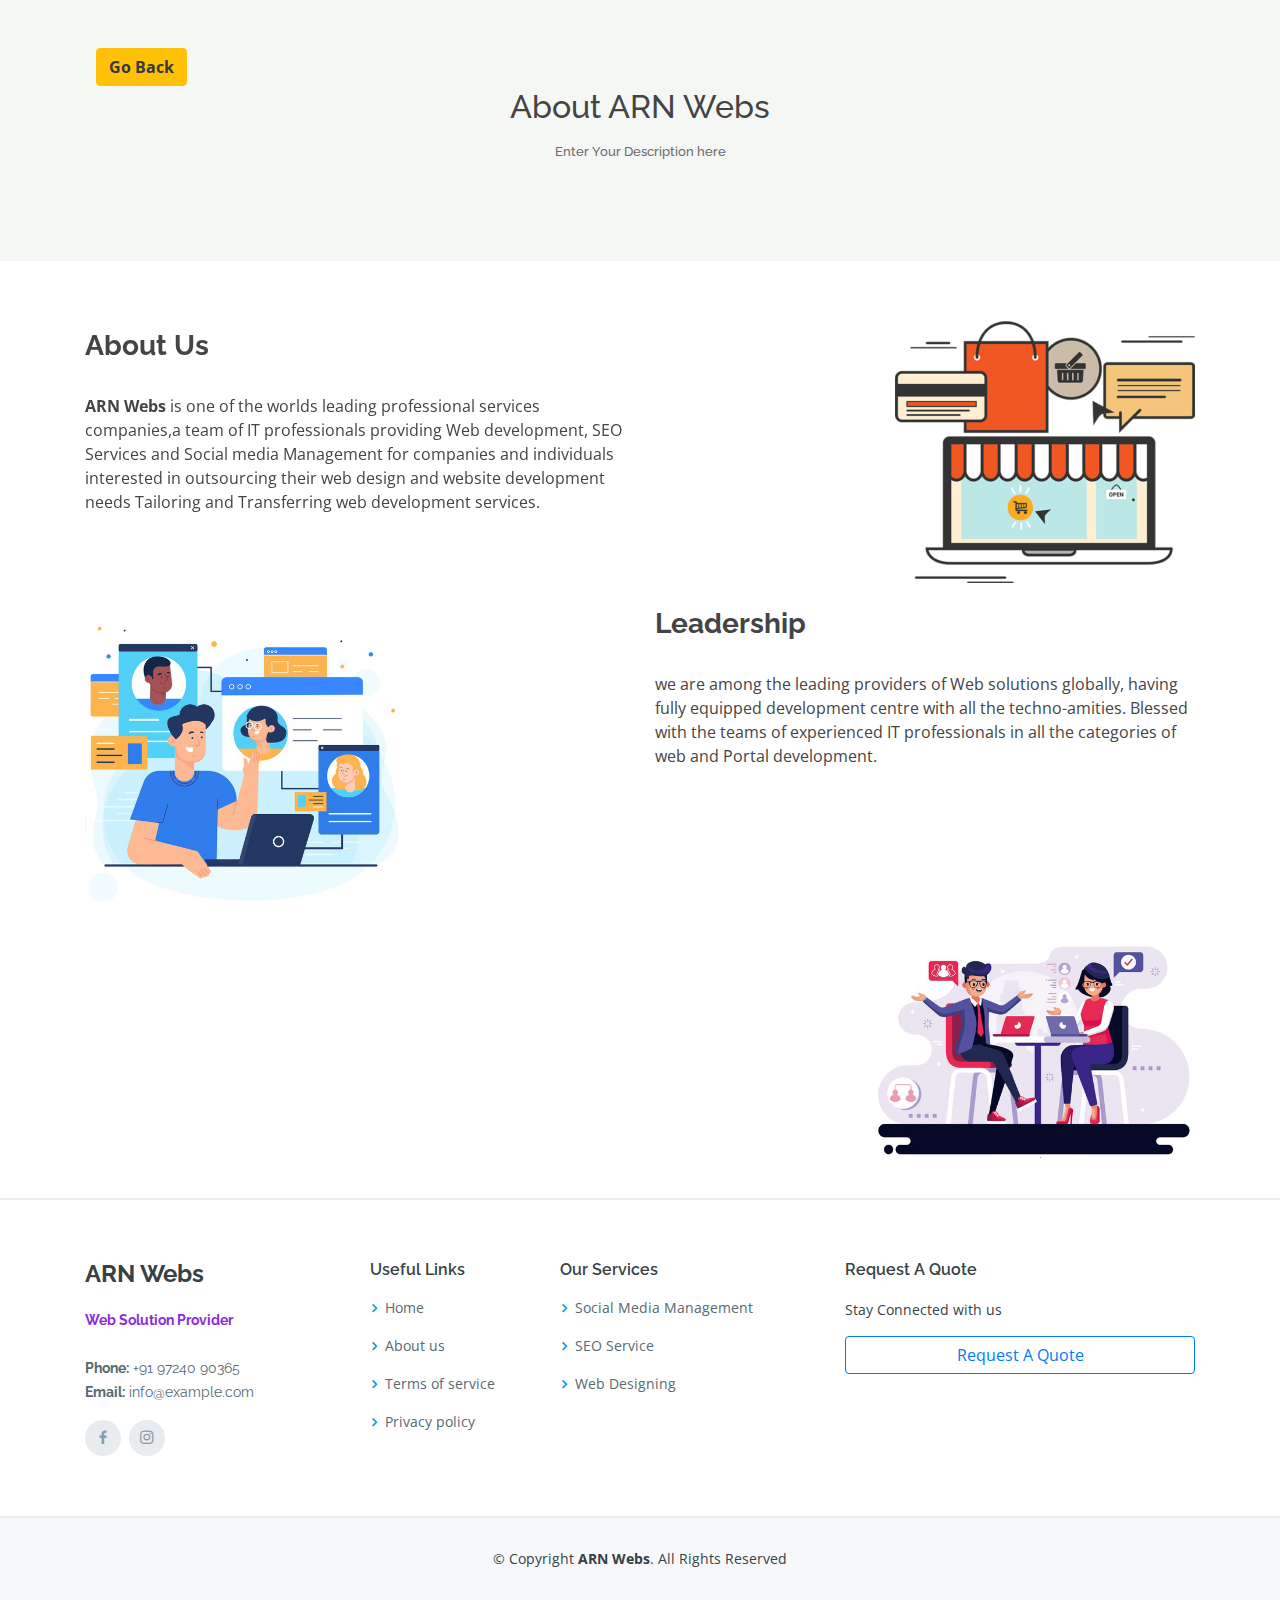
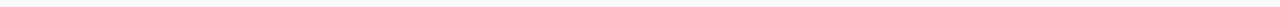
==== AboutUs.html @ 6a2ac70f "Added About Us Form & Social Media Linking" ====
<!DOCTYPE html>
<html lang="en">

<head>
  <meta charset="utf-8">
  <meta content="width=device-width, initial-scale=1.0" name="viewport">

  <title>About Us</title>
  <meta content="" name="descriptison">
  <meta content="" name="keywords">

  
<!-- Start of Async Callbell Code -->
<script>
  window.callbellSettings = {
    token: "RC42w42hBi7kh78WtLpcbKuv"
  };
</script>
<script>
  (function(){var w=window;var ic=w.callbell;if(typeof ic==="function"){ic('reattach_activator');ic('update',callbellSettings);}else{var d=document;var i=function(){i.c(arguments)};i.q=[];i.c=function(args){i.q.push(args)};w.Callbell=i;var l=function(){var s=d.createElement('script');s.type='text/javascript';s.async=true;s.src='https://dash.callbell.eu/include/'+window.callbellSettings.token+'.js';var x=d.getElementsByTagName('script')[0];x.parentNode.insertBefore(s,x);};if(w.attachEvent){w.attachEvent('onload',l);}else{w.addEventListener('load',l,false);}}})()
</script>
<!-- End of Async Callbell Code -->

  <!-- Favicons -->
  <link href="assets/img/favicon.png" rel="icon">
  <link href="assets/img/apple-touch-icon.png" rel="apple-touch-icon">

  <!-- Google Fonts -->
  <link href="https://fonts.googleapis.com/css?family=Open+Sans:300,300i,400,400i,600,600i,700,700i|Raleway:300,300i,400,400i,500,500i,600,600i,700,700i|Poppins:300,300i,400,400i,500,500i,600,600i,700,700i" rel="stylesheet">

  <!-- Vendor CSS Files -->
  <link href="assets/vendor/bootstrap/css/bootstrap.min.css" rel="stylesheet">
  <link href="assets/vendor/icofont/icofont.min.css" rel="stylesheet">
  <link href="assets/vendor/boxicons/css/boxicons.min.css" rel="stylesheet">
  <link href="assets/vendor/venobox/venobox.css" rel="stylesheet">
  <link href="assets/vendor/owl.carousel/assets/owl.carousel.min.css" rel="stylesheet">
  <link href="assets/vendor/aos/aos.css" rel="stylesheet">

  <!-- Template Main CSS File -->
  <link href="assets/css/style.css" rel="stylesheet">

  <!-- =======================================================
  * Template Name: Scaffold - v2.0.0
  * Template URL: https://bootstrapmade.com/scaffold-bootstrap-metro-style-template/
  * Author: BootstrapMade.com
  * License: https://bootstrapmade.com/license/
  ======================================================== -->
</head>

<body>

<div class=".container-fluid p-lg-5" style="background-color:#f5f7f5;">

  <div>
    <a href="index.html" class="btn btn-warning ml-lg-5 text-dark" style="float:left; font-weight:bolder;">
      Go Back
    </a>
  </div>
  <br />

  <div class=".container p-3 text-center">
    <h2>About ARN Webs<br /> <span style="font-size:small; color:dimgray;">Enter Your Description here</span></h2><br />
  </div>
</div>
  <!-- ======= Features Section ======= -->
    <section id="features" class="features">
      <div class="container">
        <div class="row">
          <div class="col-lg-6 mt-2 mb-tg-0 order-2 order-lg-1" data-aos="zoom-in">
            <h3><b>About Us</b></h3><br>
            <p>
              <strong>ARN Webs</strong> is one of the worlds leading professional services companies,a team of IT 
              professionals providing  Web development, SEO Services  and 
              Social media Management for companies and individuals interested in outsourcing their 
              web design and website development needs Tailoring and Transferring web 
              development services.
            </p>
          </div>
          <div class="col-lg-6 order-1 order-lg-2">
              <img src="assets/img/aboutus/about 1.png" alt="" style="float: right;" class="img-fluid">               
         </div>
        </div>
        <br>
        <div class="row">
          <div class="col-lg-6 order-1 order-lg-2">
            <h3><b>Leadership</b></h3><br>
            <p>
              we are among the leading providers of Web solutions globally, 
              having fully equipped development centre with all the techno-amities.
               Blessed with the teams of experienced IT professionals in all the categories 
               of web and Portal development.
            </p>
           </div>
          <div class="col-lg-6 mt-2 mb-tg-0 order-2 order-lg-1">
             <img src="assets/img/aboutus/about 2.jpg" alt="" width="320px" style="float: left;" class="img-fluid">               
          </div>
      </div>
      <br>
      <div class="row">
        <div class="col-lg-6 mt-2 mb-tg-0 order-2 order-lg-1" data-aos="zoom-in">
          <h3><b>High Performance Delivered</b></h3><br>
          <p>
            ARN Webs is a great success story by any measure.
            The company’s history has been more than 7 years in the making today
            as more than 40 industry leader.
          </p>
        </div>
        <div class="col-lg-6 order-1 order-lg-2">
            <img src="assets/img/aboutus/about 3.jpg" width="320px" alt="" style="float: right;" class="img-fluid">               
       </div>
      </div>
    </section><!-- End Features Section -->
<!-- ======= Footer ======= -->
<footer id="footer">
  <div class="footer-top">
    <div class="container">
      <div class="row">

        <div class="col-lg-3 col-md-6">
          <div class="footer-info">
            <h3>ARN Webs</h3>
            <p>
              <strong style="color: blueviolet;">Web Solution Provider</strong><br><br>
              <strong>Phone:</strong> +91 97240 90365<br>
              <strong>Email:</strong> info@example.com<br>
            </p>
            <div class="social-links mt-3">
              <a href="https://www.facebook.com/arn.webs/" target="_blank" class="facebook"><i class="bx bxl-facebook"></i></a>
              <a href="https://www.instagram.com/arn.webs/" target="_blank" class="instagram"><i class="bx bxl-instagram"></i></a>
            </div>
          </div>
        </div>

        <div class="col-lg-2 col-md-6 footer-links">
          <h4>Useful Links</h4>
          <ul>
            <li><i class="bx bx-chevron-right"></i> <a href="index.html" target="_blank">Home</a></li>
            <li><i class="bx bx-chevron-right"></i> <a href="AboutUs.html" target="_blank">About us</a></li>
            <li><i class="bx bx-chevron-right"></i> <a href="#" target="_blank">Terms of service</a></li>
            <li><i class="bx bx-chevron-right"></i> <a href="#"target="_blank">Privacy policy</a></li>
          </ul>
        </div>

        <div class="col-lg-3 col-md-6 footer-links">
          <h4>Our Services</h4>
          <ul>
            <li><i class="bx bx-chevron-right"></i> <a href="SocialMediaManagement.html" target="_blank">Social Media Management</a></li>
            <li><i class="bx bx-chevron-right"></i> <a href="SEOService.html" target="_blank">SEO Service</a></li>
            <li><i class="bx bx-chevron-right"></i> <a href="WebDesigning.html" target="_blank">Web Designing</a></li>
          </ul>
        </div>

        <div class="col-lg-4 col-md-6 footer-newsletter">
          <h4>Request A Quote</h4>
          <p>Stay Connected with us</p>
          <a href="https://docs.google.com/forms/d/e/1FAIpQLSeo9iHPCfwFI-M9vsv4-YFMOiDpgf1PbGqBrL_XYl3_Sh-Wdg/viewform" target="_blank" class="btn btn-outline-primary btn-block">Request A Quote</a>
         </div>

      </div>
    </div>
  </div>

  <div class="container">
    <div class="copyright">
      &copy; Copyright <strong><span>ARN Webs</span></strong>. All Rights Reserved
    </div>
    <div class="credits">
      <!-- All the links in the footer should remain intact. -->
      <!-- You can delete the links only if you purchased the pro version. -->
      <!-- Licensing information: https://bootstrapmade.com/license/ -->
      <!-- Purchase the pro version with working PHP/AJAX contact form: https://bootstrapmade.com/scaffold-bootstrap-metro-style-template/ -->
      <!-- Designed by <a href="https://bootstrapmade.com/">BootstrapMade</a> -->
    </div>
  </div>
</footer><!-- End Footer -->

  <a href="#" class="back-to-top"><i class="bx bxs-up-arrow-alt"></i></a>

  <!-- Vendor JS Files -->
  <script src="assets/vendor/jquery/jquery.min.js"></script>
  <script src="assets/vendor/bootstrap/js/bootstrap.bundle.min.js"></script>
  <script src="assets/vendor/jquery.easing/jquery.easing.min.js"></script>
  <script src="assets/vendor/php-email-form/validate.js"></script>
  <script src="assets/vendor/isotope-layout/isotope.pkgd.min.js"></script>
  <script src="assets/vendor/venobox/venobox.min.js"></script>
  <script src="assets/vendor/owl.carousel/owl.carousel.min.js"></script>
  <script src="assets/vendor/aos/aos.js"></script>

  <!-- Template Main JS File -->
  <script src="assets/js/main.js"></script>

</body>

</html>
---- assets/vendor/venobox/venobox.css ----
/* ------ venobox.css --------*/
.vbox-overlay *, .vbox-overlay *:before, .vbox-overlay *:after{
    -webkit-backface-visibility: hidden;
    -webkit-box-sizing:border-box;
    -moz-box-sizing:border-box;
    box-sizing:border-box;
}
.vbox-overlay * { 
    -webkit-backface-visibility: visible;
    backface-visibility: visible;
}
.vbox-overlay{
    display: -webkit-flex;
    display: flex;
    -webkit-flex-direction: column;
    flex-direction: column;
    -webkit-justify-content: center;
    justify-content: center;
    -webkit-align-items: center;
    align-items: center;
    position: fixed;
    left: 0;
    top: 0;
    bottom: 0;
    right: 0;
    z-index: 999999;
}

/* ----- navigation ----- */
.vbox-title{
    width: 100%;
    height: 40px;
    float: left;
    text-align: center;
    line-height: 28px;
    font-size: 12px;
    padding: 6px 50px;
    overflow: hidden;
    position: fixed;
    display: none;
    left: 0;
    z-index: 89;
}
.vbox-close{
    cursor: pointer;
    position: fixed;
    top: -1px;
    right: 0;
    width: 50px;
    height: 40px;
    padding: 6px;
    display: block;
    background-position:10px center;
    overflow: hidden;
    font-size: 24px;
    line-height: 1;
    text-align: center;
    z-index: 99;
}
.vbox-left{
    cursor: pointer;
    position: fixed;
    left: 0;
    height: 40px;
    overflow: hidden;
    line-height: 28px;
    font-size: 12px;
    z-index: 99;
    display: flex;
    align-items:center;
}
.vbox-num{
    display: inline-block;
    margin: 6px 0 6px 15px;
}
/* ----- Social share ----- */
.vbox-share{
    line-height: 28px;
    font-size: 12px;
    overflow: hidden;
    position: fixed;
    left: 0;
    z-index: 98;
    display: flex;
    align-items:center;
    justify-content: center;
    width: 100%;
    text-align: center;
}
.vbox-share svg{
    max-height: 28px;
    width: 28px;
    z-index: 10;
    margin-left: 12px;
    margin-top: 6px;
    margin-bottom: 6px;
    vertical-align: middle;
}


/* ----- navigation ARROWS ----- */
.vbox-next, .vbox-prev{
    position: fixed;
    top: 50%;
    margin-top: -15px;
    overflow: hidden;
    cursor: pointer;
    display: block;
    width: 45px;
    height: 45px;
    z-index: 99;
}
.vbox-next span, .vbox-prev span{
    position: relative;
    width: 20px;
    height: 20px;
    border: 2px solid transparent;
    border-top-color: #B6B6B6;
    border-right-color: #B6B6B6;
    text-indent: -100px;
    position: absolute;
    top: 8px;
    display: block;
}
.vbox-prev{
    left: 15px;
}
.vbox-next{
    right: 15px;
}
.vbox-prev span{
    left: 10px;
    -ms-transform: rotate(-135deg);
    -webkit-transform: rotate(-135deg);
    transform: rotate(-135deg);
}
.vbox-next span{
    -ms-transform: rotate(45deg);
    -webkit-transform: rotate(45deg);
    transform: rotate(45deg);
    right: 10px;
}
/* ------- inline window ------ */
.vbox-inline{
    width: 420px;
    height: 315px;
    height: 70vh;
    padding: 10px;
    background: #fff;
    margin: 0 auto;
    overflow: auto;
    text-align: left;
}
/* ------- Video & iFrames window ------ */
.venoframe{
    max-width: 100%;
    width: 100%;
    border: none;
    width: 100%;
    height: 260px;
    height: 70vh;
}
.venoframe.vbvid{
    height: 260px;
}
@media (min-width: 768px) {
    .venoframe, .vbox-inline{
        width: 90%;
        height: 360px;
        height: 70vh;
    }
    .venoframe.vbvid{
        width: 640px;
        height: 360px;
    }
}
@media (min-width: 992px) {
    .venoframe, .vbox-inline{
        max-width: 1200px;
        width: 80%;
        height: 540px;
        height: 70vh;
    }
    .venoframe.vbvid{
        width: 960px;
        height: 540px;
    }
}
/* 
Please do NOT edit this part! 
or at least read this note: http://i.imgur.com/7C0ws9e.gif
*/
.vbox-open{
    overflow: hidden;
}
.vbox-container{
    position: absolute;
    left: 0;
    right: 0;
    top: 0;
    bottom: 0;
    overflow-x: hidden;
    overflow-y: scroll;
    overflow-scrolling: touch;
    -webkit-overflow-scrolling: touch;
    z-index: 20;
    max-height: 100%;

}

.vbox-content{
    text-align: center;
    float: left;
    width: 100%;
    position: relative;
    overflow: hidden;
    padding: 20px 4%;
}
.vbox-container img{
    max-width: 100%;
    height: auto;
}
.vbox-figlio{
    box-shadow: 0 0 12px rgba(0,0,0,0.19), 0 6px 6px rgba(0,0,0,0.23);
    max-width: 100%;
    text-align: initial;
}
img.vbox-figlio{
    -webkit-user-select: none;
-khtml-user-select: none;
-moz-user-select: none;
-o-user-select: none;
user-select: none;
}
.vbox-content.swipe-left{
    margin-left: -200px !important;
}
.vbox-content.swipe-right{
    margin-left: 200px !important;
}
.vbox-animated{
    webkit-transition: margin 300ms ease-out;
    transition: margin 300ms ease-out;
}

/* ---------- preloader ----------
 * SPINKIT 
 * http://tobiasahlin.com/spinkit/
-------------------------------- */
.sk-double-bounce,.sk-rotating-plane{width:40px;height:40px;margin:40px auto}.sk-rotating-plane{background-color:#333;-webkit-animation:sk-rotatePlane 1.2s infinite ease-in-out;animation:sk-rotatePlane 1.2s infinite ease-in-out}@-webkit-keyframes sk-rotatePlane{0%{-webkit-transform:perspective(120px) rotateX(0) rotateY(0);transform:perspective(120px) rotateX(0) rotateY(0)}50%{-webkit-transform:perspective(120px) rotateX(-180.1deg) rotateY(0);transform:perspective(120px) rotateX(-180.1deg) rotateY(0)}100%{-webkit-transform:perspective(120px) rotateX(-180deg) rotateY(-179.9deg);transform:perspective(120px) rotateX(-180deg) rotateY(-179.9deg)}}@keyframes sk-rotatePlane{0%{-webkit-transform:perspective(120px) rotateX(0) rotateY(0);transform:perspective(120px) rotateX(0) rotateY(0)}50%{-webkit-transform:perspective(120px) rotateX(-180.1deg) rotateY(0);transform:perspective(120px) rotateX(-180.1deg) rotateY(0)}100%{-webkit-transform:perspective(120px) rotateX(-180deg) rotateY(-179.9deg);transform:perspective(120px) rotateX(-180deg) rotateY(-179.9deg)}}.sk-double-bounce{position:relative}.sk-double-bounce .sk-child{width:100%;height:100%;border-radius:50%;background-color:#333;opacity:.6;position:absolute;top:0;left:0;-webkit-animation:sk-doubleBounce 2s infinite ease-in-out;animation:sk-doubleBounce 2s infinite ease-in-out}.sk-chasing-dots .sk-child,.sk-spinner-pulse,.sk-three-bounce .sk-child{background-color:#333;border-radius:100%}.sk-double-bounce .sk-double-bounce2{-webkit-animation-delay:-1s;animation-delay:-1s}@-webkit-keyframes sk-doubleBounce{0%,100%{-webkit-transform:scale(0);transform:scale(0)}50%{-webkit-transform:scale(1);transform:scale(1)}}@keyframes sk-doubleBounce{0%,100%{-webkit-transform:scale(0);transform:scale(0)}50%{-webkit-transform:scale(1);transform:scale(1)}}.sk-wave{margin:40px auto;width:50px;height:40px;text-align:center;font-size:10px}.sk-wave .sk-rect{background-color:#333;height:100%;width:6px;display:inline-block;-webkit-animation:sk-waveStretchDelay 1.2s infinite ease-in-out;animation:sk-waveStretchDelay 1.2s infinite ease-in-out}.sk-wave .sk-rect1{-webkit-animation-delay:-1.2s;animation-delay:-1.2s}.sk-wave .sk-rect2{-webkit-animation-delay:-1.1s;animation-delay:-1.1s}.sk-wave .sk-rect3{-webkit-animation-delay:-1s;animation-delay:-1s}.sk-wave .sk-rect4{-webkit-animation-delay:-.9s;animation-delay:-.9s}.sk-wave .sk-rect5{-webkit-animation-delay:-.8s;animation-delay:-.8s}@-webkit-keyframes sk-waveStretchDelay{0%,100%,40%{-webkit-transform:scaleY(.4);transform:scaleY(.4)}20%{-webkit-transform:scaleY(1);transform:scaleY(1)}}@keyframes sk-waveStretchDelay{0%,100%,40%{-webkit-transform:scaleY(.4);transform:scaleY(.4)}20%{-webkit-transform:scaleY(1);transform:scaleY(1)}}.sk-wandering-cubes{margin:40px auto;width:40px;height:40px;position:relative}.sk-wandering-cubes .sk-cube{background-color:#333;width:10px;height:10px;position:absolute;top:0;left:0;-webkit-animation:sk-wanderingCube 1.8s ease-in-out -1.8s infinite both;animation:sk-wanderingCube 1.8s ease-in-out -1.8s infinite both}.sk-chasing-dots,.sk-spinner-pulse{width:40px;height:40px;margin:40px auto}.sk-wandering-cubes .sk-cube2{-webkit-animation-delay:-.9s;animation-delay:-.9s}@-webkit-keyframes sk-wanderingCube{0%{-webkit-transform:rotate(0);transform:rotate(0)}25%{-webkit-transform:translateX(30px) rotate(-90deg) scale(.5);transform:translateX(30px) rotate(-90deg) scale(.5)}50%{-webkit-transform:translateX(30px) translateY(30px) rotate(-179deg);transform:translateX(30px) translateY(30px) rotate(-179deg)}50.1%{-webkit-transform:translateX(30px) translateY(30px) rotate(-180deg);transform:translateX(30px) translateY(30px) rotate(-180deg)}75%{-webkit-transform:translateX(0) translateY(30px) rotate(-270deg) scale(.5);transform:translateX(0) translateY(30px) rotate(-270deg) scale(.5)}100%{-webkit-transform:rotate(-360deg);transform:rotate(-360deg)}}@keyframes sk-wanderingCube{0%{-webkit-transform:rotate(0);transform:rotate(0)}25%{-webkit-transform:translateX(30px) rotate(-90deg) scale(.5);transform:translateX(30px) rotate(-90deg) scale(.5)}50%{-webkit-transform:translateX(30px) translateY(30px) rotate(-179deg);transform:translateX(30px) translateY(30px) rotate(-179deg)}50.1%{-webkit-transform:translateX(30px) translateY(30px) rotate(-180deg);transform:translateX(30px) translateY(30px) rotate(-180deg)}75%{-webkit-transform:translateX(0) translateY(30px) rotate(-270deg) scale(.5);transform:translateX(0) translateY(30px) rotate(-270deg) scale(.5)}100%{-webkit-transform:rotate(-360deg);transform:rotate(-360deg)}}.sk-spinner-pulse{-webkit-animation:sk-pulseScaleOut 1s infinite ease-in-out;animation:sk-pulseScaleOut 1s infinite ease-in-out}@-webkit-keyframes sk-pulseScaleOut{0%{-webkit-transform:scale(0);transform:scale(0)}100%{-webkit-transform:scale(1);transform:scale(1);opacity:0}}@keyframes sk-pulseScaleOut{0%{-webkit-transform:scale(0);transform:scale(0)}100%{-webkit-transform:scale(1);transform:scale(1);opacity:0}}.sk-chasing-dots{position:relative;text-align:center;-webkit-animation:sk-chasingDotsRotate 2s infinite linear;animation:sk-chasingDotsRotate 2s infinite linear}.sk-chasing-dots .sk-child{width:60%;height:60%;display:inline-block;position:absolute;top:0;-webkit-animation:sk-chasingDotsBounce 2s infinite ease-in-out;animation:sk-chasingDotsBounce 2s infinite ease-in-out}.sk-chasing-dots .sk-dot2{top:auto;bottom:0;-webkit-animation-delay:-1s;animation-delay:-1s}@-webkit-keyframes sk-chasingDotsRotate{100%{-webkit-transform:rotate(360deg);transform:rotate(360deg)}}@keyframes sk-chasingDotsRotate{100%{-webkit-transform:rotate(360deg);transform:rotate(360deg)}}@-webkit-keyframes sk-chasingDotsBounce{0%,100%{-webkit-transform:scale(0);transform:scale(0)}50%{-webkit-transform:scale(1);transform:scale(1)}}@keyframes sk-chasingDotsBounce{0%,100%{-webkit-transform:scale(0);transform:scale(0)}50%{-webkit-transform:scale(1);transform:scale(1)}}.sk-three-bounce{margin:40px auto;width:80px;text-align:center}.sk-three-bounce .sk-child{width:20px;height:20px;display:inline-block;-webkit-animation:sk-three-bounce 1.4s ease-in-out 0s infinite both;animation:sk-three-bounce 1.4s ease-in-out 0s infinite both}.sk-circle .sk-child:before,.sk-fading-circle .sk-circle:before{display:block;border-radius:100%;content:'';background-color:#333}.sk-three-bounce .sk-bounce1{-webkit-animation-delay:-.32s;animation-delay:-.32s}.sk-three-bounce .sk-bounce2{-webkit-animation-delay:-.16s;animation-delay:-.16s}@-webkit-keyframes sk-three-bounce{0%,100%,80%{-webkit-transform:scale(0);transform:scale(0)}40%{-webkit-transform:scale(1);transform:scale(1)}}@keyframes sk-three-bounce{0%,100%,80%{-webkit-transform:scale(0);transform:scale(0)}40%{-webkit-transform:scale(1);transform:scale(1)}}.sk-circle{margin:40px auto;width:40px;height:40px;position:relative}.sk-circle .sk-child{width:100%;height:100%;position:absolute;left:0;top:0}.sk-circle .sk-child:before{margin:0 auto;width:15%;height:15%;-webkit-animation:sk-circleBounceDelay 1.2s infinite ease-in-out both;animation:sk-circleBounceDelay 1.2s infinite ease-in-out both}.sk-circle .sk-circle2{-webkit-transform:rotate(30deg);-ms-transform:rotate(30deg);transform:rotate(30deg)}.sk-circle .sk-circle3{-webkit-transform:rotate(60deg);-ms-transform:rotate(60deg);transform:rotate(60deg)}.sk-circle .sk-circle4{-webkit-transform:rotate(90deg);-ms-transform:rotate(90deg);transform:rotate(90deg)}.sk-circle .sk-circle5{-webkit-transform:rotate(120deg);-ms-transform:rotate(120deg);transform:rotate(120deg)}.sk-circle .sk-circle6{-webkit-transform:rotate(150deg);-ms-transform:rotate(150deg);transform:rotate(150deg)}.sk-circle .sk-circle7{-webkit-transform:rotate(180deg);-ms-transform:rotate(180deg);transform:rotate(180deg)}.sk-circle .sk-circle8{-webkit-transform:rotate(210deg);-ms-transform:rotate(210deg);transform:rotate(210deg)}.sk-circle .sk-circle9{-webkit-transform:rotate(240deg);-ms-transform:rotate(240deg);transform:rotate(240deg)}.sk-circle .sk-circle10{-webkit-transform:rotate(270deg);-ms-transform:rotate(270deg);transform:rotate(270deg)}.sk-circle .sk-circle11{-webkit-transform:rotate(300deg);-ms-transform:rotate(300deg);transform:rotate(300deg)}.sk-circle .sk-circle12{-webkit-transform:rotate(330deg);-ms-transform:rotate(330deg);transform:rotate(330deg)}.sk-circle .sk-circle2:before{-webkit-animation-delay:-1.1s;animation-delay:-1.1s}.sk-circle .sk-circle3:before{-webkit-animation-delay:-1s;animation-delay:-1s}.sk-circle .sk-circle4:before{-webkit-animation-delay:-.9s;animation-delay:-.9s}.sk-circle .sk-circle5:before{-webkit-animation-delay:-.8s;animation-delay:-.8s}.sk-circle .sk-circle6:before{-webkit-animation-delay:-.7s;animation-delay:-.7s}.sk-circle .sk-circle7:before{-webkit-animation-delay:-.6s;animation-delay:-.6s}.sk-circle .sk-circle8:before{-webkit-animation-delay:-.5s;animation-delay:-.5s}.sk-circle .sk-circle9:before{-webkit-animation-delay:-.4s;animation-delay:-.4s}.sk-circle .sk-circle10:before{-webkit-animation-delay:-.3s;animation-delay:-.3s}.sk-circle .sk-circle11:before{-webkit-animation-delay:-.2s;animation-delay:-.2s}.sk-circle .sk-circle12:before{-webkit-animation-delay:-.1s;animation-delay:-.1s}@-webkit-keyframes sk-circleBounceDelay{0%,100%,80%{-webkit-transform:scale(0);transform:scale(0)}40%{-webkit-transform:scale(1);transform:scale(1)}}@keyframes sk-circleBounceDelay{0%,100%,80%{-webkit-transform:scale(0);transform:scale(0)}40%{-webkit-transform:scale(1);transform:scale(1)}}.sk-cube-grid{width:40px;height:40px;margin:40px auto}.sk-cube-grid .sk-cube{width:33.33%;height:33.33%;background-color:#333;float:left;-webkit-animation:sk-cubeGridScaleDelay 1.3s infinite ease-in-out;animation:sk-cubeGridScaleDelay 1.3s infinite ease-in-out}.sk-cube-grid .sk-cube1{-webkit-animation-delay:.2s;animation-delay:.2s}.sk-cube-grid .sk-cube2{-webkit-animation-delay:.3s;animation-delay:.3s}.sk-cube-grid .sk-cube3{-webkit-animation-delay:.4s;animation-delay:.4s}.sk-cube-grid .sk-cube4{-webkit-animation-delay:.1s;animation-delay:.1s}.sk-cube-grid .sk-cube5{-webkit-animation-delay:.2s;animation-delay:.2s}.sk-cube-grid .sk-cube6{-webkit-animation-delay:.3s;animation-delay:.3s}.sk-cube-grid .sk-cube7{-webkit-animation-delay:0ms;animation-delay:0ms}.sk-cube-grid .sk-cube8{-webkit-animation-delay:.1s;animation-delay:.1s}.sk-cube-grid .sk-cube9{-webkit-animation-delay:.2s;animation-delay:.2s}@-webkit-keyframes sk-cubeGridScaleDelay{0%,100%,70%{-webkit-transform:scale3D(1,1,1);transform:scale3D(1,1,1)}35%{-webkit-transform:scale3D(0,0,1);transform:scale3D(0,0,1)}}@keyframes sk-cubeGridScaleDelay{0%,100%,70%{-webkit-transform:scale3D(1,1,1);transform:scale3D(1,1,1)}35%{-webkit-transform:scale3D(0,0,1);transform:scale3D(0,0,1)}}.sk-fading-circle{margin:40px auto;width:40px;height:40px;position:relative}.sk-fading-circle .sk-circle{width:100%;height:100%;position:absolute;left:0;top:0}.sk-fading-circle .sk-circle:before{margin:0 auto;width:15%;height:15%;-webkit-animation:sk-circleFadeDelay 1.2s infinite ease-in-out both;animation:sk-circleFadeDelay 1.2s infinite ease-in-out both}.sk-fading-circle .sk-circle2{-webkit-transform:rotate(30deg);-ms-transform:rotate(30deg);transform:rotate(30deg)}.sk-fading-circle .sk-circle3{-webkit-transform:rotate(60deg);-ms-transform:rotate(60deg);transform:rotate(60deg)}.sk-fading-circle .sk-circle4{-webkit-transform:rotate(90deg);-ms-transform:rotate(90deg);transform:rotate(90deg)}.sk-fading-circle .sk-circle5{-webkit-transform:rotate(120deg);-ms-transform:rotate(120deg);transform:rotate(120deg)}.sk-fading-circle .sk-circle6{-webkit-transform:rotate(150deg);-ms-transform:rotate(150deg);transform:rotate(150deg)}.sk-fading-circle .sk-circle7{-webkit-transform:rotate(180deg);-ms-transform:rotate(180deg);transform:rotate(180deg)}.sk-fading-circle .sk-circle8{-webkit-transform:rotate(210deg);-ms-transform:rotate(210deg);transform:rotate(210deg)}.sk-fading-circle .sk-circle9{-webkit-transform:rotate(240deg);-ms-transform:rotate(240deg);transform:rotate(240deg)}.sk-fading-circle .sk-circle10{-webkit-transform:rotate(270deg);-ms-transform:rotate(270deg);transform:rotate(270deg)}.sk-fading-circle .sk-circle11{-webkit-transform:rotate(300deg);-ms-transform:rotate(300deg);transform:rotate(300deg)}.sk-fading-circle .sk-circle12{-webkit-transform:rotate(330deg);-ms-transform:rotate(330deg);transform:rotate(330deg)}.sk-fading-circle .sk-circle2:before{-webkit-animation-delay:-1.1s;animation-delay:-1.1s}.sk-fading-circle .sk-circle3:before{-webkit-animation-delay:-1s;animation-delay:-1s}.sk-fading-circle .sk-circle4:before{-webkit-animation-delay:-.9s;animation-delay:-.9s}.sk-fading-circle .sk-circle5:before{-webkit-animation-delay:-.8s;animation-delay:-.8s}.sk-fading-circle .sk-circle6:before{-webkit-animation-delay:-.7s;animation-delay:-.7s}.sk-fading-circle .sk-circle7:before{-webkit-animation-delay:-.6s;animation-delay:-.6s}.sk-fading-circle .sk-circle8:before{-webkit-animation-delay:-.5s;animation-delay:-.5s}.sk-fading-circle .sk-circle9:before{-webkit-animation-delay:-.4s;animation-delay:-.4s}.sk-fading-circle .sk-circle10:before{-webkit-animation-delay:-.3s;animation-delay:-.3s}.sk-fading-circle .sk-circle11:before{-webkit-animation-delay:-.2s;animation-delay:-.2s}.sk-fading-circle .sk-circle12:before{-webkit-animation-delay:-.1s;animation-delay:-.1s}@-webkit-keyframes sk-circleFadeDelay{0%,100%,39%{opacity:0}40%{opacity:1}}@keyframes sk-circleFadeDelay{0%,100%,39%{opacity:0}40%{opacity:1}}.sk-folding-cube{margin:40px auto;width:40px;height:40px;position:relative;-webkit-transform:rotateZ(45deg);transform:rotateZ(45deg)}.sk-folding-cube .sk-cube{float:left;width:50%;height:50%;position:relative;-webkit-transform:scale(1.1);-ms-transform:scale(1.1);transform:scale(1.1)}.sk-folding-cube .sk-cube:before{content:'';position:absolute;top:0;left:0;width:100%;height:100%;background-color:#333;-webkit-animation:sk-foldCubeAngle 2.4s infinite linear both;animation:sk-foldCubeAngle 2.4s infinite linear both;-webkit-transform-origin:100% 100%;-ms-transform-origin:100% 100%;transform-origin:100% 100%}.sk-folding-cube .sk-cube2{-webkit-transform:scale(1.1) rotateZ(90deg);transform:scale(1.1) rotateZ(90deg)}.sk-folding-cube .sk-cube3{-webkit-transform:scale(1.1) rotateZ(180deg);transform:scale(1.1) rotateZ(180deg)}.sk-folding-cube .sk-cube4{-webkit-transform:scale(1.1) rotateZ(270deg);transform:scale(1.1) rotateZ(270deg)}.sk-folding-cube .sk-cube2:before{-webkit-animation-delay:.3s;animation-delay:.3s}.sk-folding-cube .sk-cube3:before{-webkit-animation-delay:.6s;animation-delay:.6s}.sk-folding-cube .sk-cube4:before{-webkit-animation-delay:.9s;animation-delay:.9s}@-webkit-keyframes sk-foldCubeAngle{0%,10%{-webkit-transform:perspective(140px) rotateX(-180deg);transform:perspective(140px) rotateX(-180deg);opacity:0}25%,75%{-webkit-transform:perspective(140px) rotateX(0);transform:perspective(140px) rotateX(0);opacity:1}100%,90%{-webkit-transform:perspective(140px) rotateY(180deg);transform:perspective(140px) rotateY(180deg);opacity:0}}@keyframes sk-foldCubeAngle{0%,10%{-webkit-transform:perspective(140px) rotateX(-180deg);transform:perspective(140px) rotateX(-180deg);opacity:0}25%,75%{-webkit-transform:perspective(140px) rotateX(0);transform:perspective(140px) rotateX(0);opacity:1}100%,90%{-webkit-transform:perspective(140px) rotateY(180deg);transform:perspective(140px) rotateY(180deg);opacity:0}}
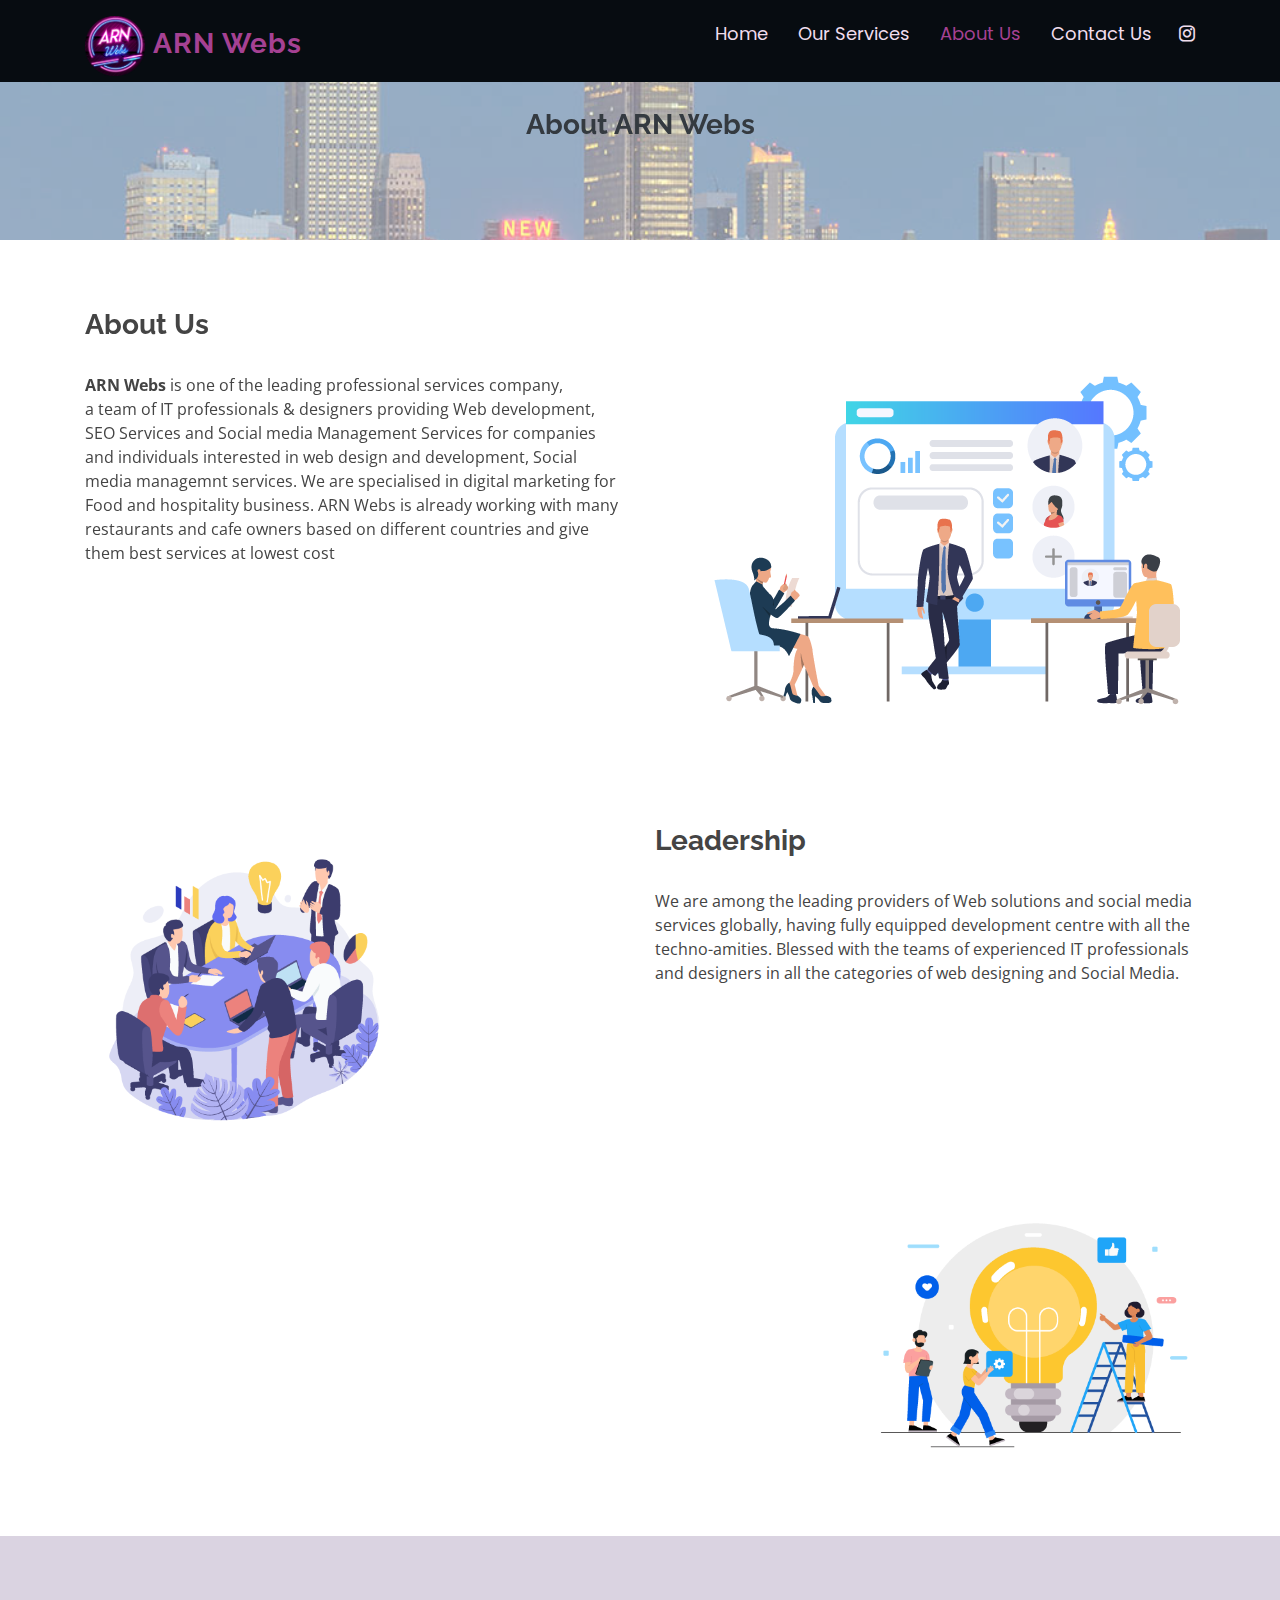
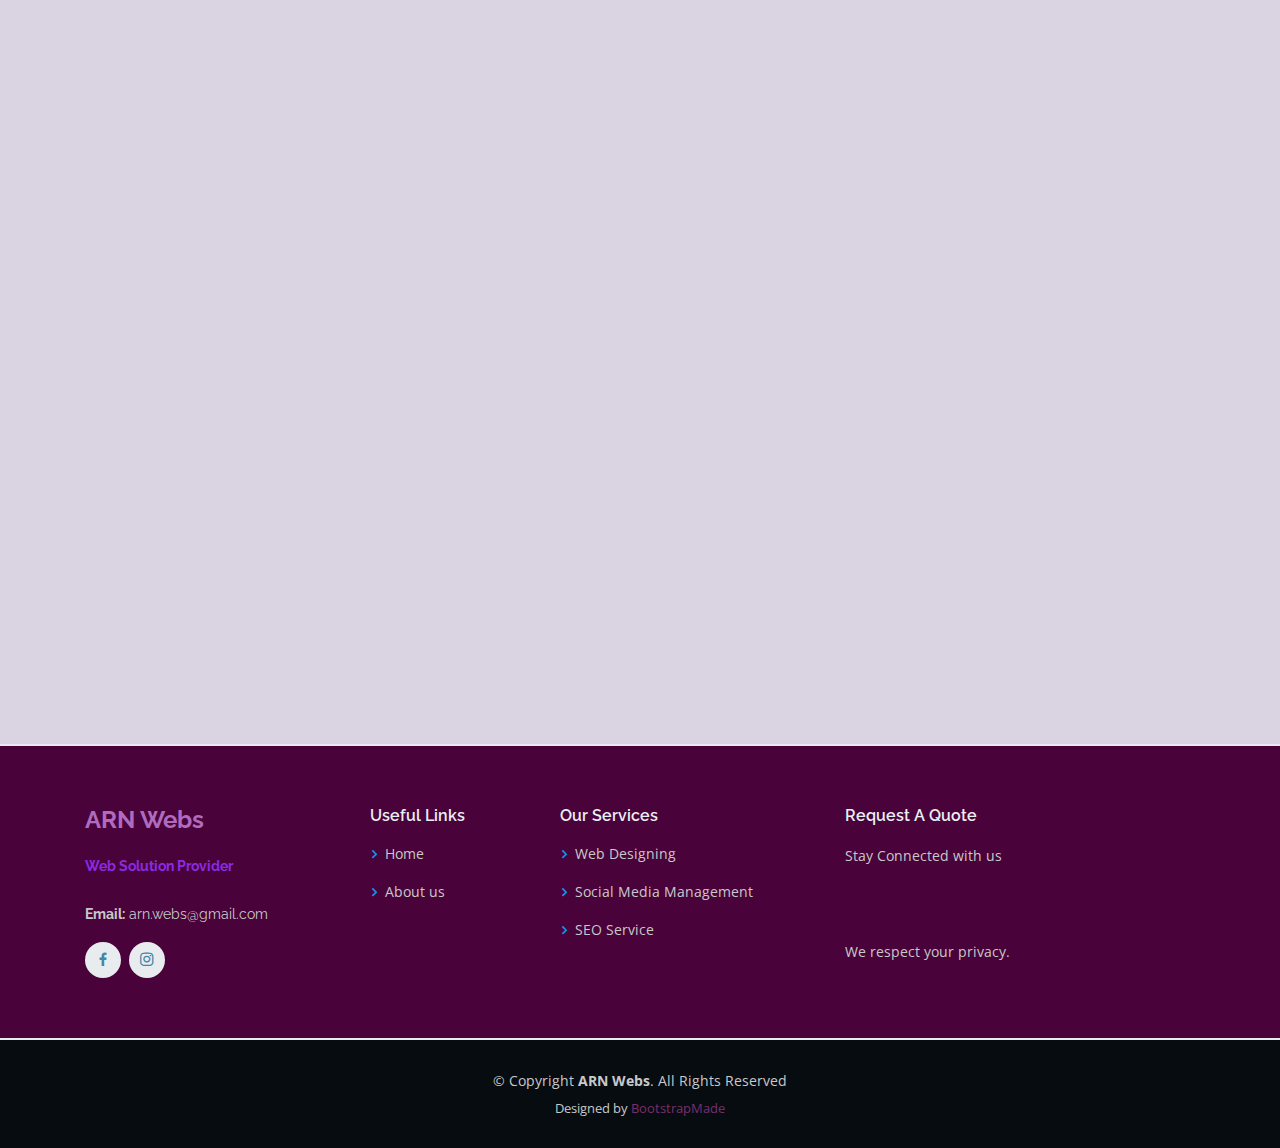
==== commit 4539790b: "Ready to Go State" ====
--- a/AboutUs.html
+++ b/AboutUs.html
@@ -22,8 +22,8 @@
 <!-- End of Async Callbell Code -->
 
   <!-- Favicons -->
-  <link href="assets/img/favicon.png" rel="icon">
-  <link href="assets/img/apple-touch-icon.png" rel="apple-touch-icon">
+  <link href="assets/img/logo.png" rel="icon">
+  <link href="assets/img/logo.png" rel="apple-touch-icon">
 
   <!-- Google Fonts -->
   <link href="https://fonts.googleapis.com/css?family=Open+Sans:300,300i,400,400i,600,600i,700,700i|Raleway:300,300i,400,400i,500,500i,600,600i,700,700i|Poppins:300,300i,400,400i,500,500i,600,600i,700,700i" rel="stylesheet">
@@ -49,35 +49,62 @@
 
 <body>
 
-<div class=".container-fluid p-lg-5" style="background-color:#f5f7f5;">
-
-  <div>
-    <a href="index.html" class="btn btn-warning ml-lg-5 text-dark" style="float:left; font-weight:bolder;">
-      Go Back
-    </a>
-  </div>
-  <br />
-
-  <div class=".container p-3 text-center">
-    <h2>About ARN Webs<br /> <span style="font-size:small; color:dimgray;">Enter Your Description here</span></h2><br />
-  </div>
-</div>
-  <!-- ======= Features Section ======= -->
+  <!-- ======= Header ======= -->
+ <!-- ======= Header ======= -->
+ <header id="header" class="fixed-top">
+  <div class="navcolor">
+    <div class="container d-flex">
+
+      <div class="logo mr-auto">
+        <!-- Uncomment below if you prefer to use an image logo -->
+        <h1><a href="index.html">
+          <img src="assets/img/logo.png" alt="ARN Webs" class="img-fluid" />&nbsp;ARN Webs</a></h1>
+      </div>
+
+      <nav class="nav-menu d-none d-lg-block">
+        <ul>
+          <li><a href="index.html">Home</a></li>          
+          <li><a href="OurServices.html">Our Services</a></li>
+          <li class="active"><a href="AboutUs.html">About Us</a></li>
+          <li><a href="#contact">Contact Us</a></li>            
+        </ul>
+      </nav><!-- .nav-menu -->
+
+      <div class="header-social-links">
+        <a href="https://www.instagram.com/arn.webs/" target="_blank" class="instagram"><i class="icofont-instagram"></i></a>
+      </div>
+    </div>
+  </div>  
+</header><!-- End Header -->
+
+<!-- ======= main title ======= -->
+<section id="recognitions" class="main-title">
+  <div class="container mt-5">
+    <div class="section-title" data-aos="fade-up">
+      <h3 class="text-dark"><b>About ARN Webs</b></h2>
+    </div>    
+  </div>
+</section>
+<!-- main title -->
+
+<!-- ======= Features Section ======= -->
     <section id="features" class="features">
       <div class="container">
         <div class="row">
           <div class="col-lg-6 mt-2 mb-tg-0 order-2 order-lg-1" data-aos="zoom-in">
             <h3><b>About Us</b></h3><br>
             <p>
-              <strong>ARN Webs</strong> is one of the worlds leading professional services companies,a team of IT 
-              professionals providing  Web development, SEO Services  and 
-              Social media Management for companies and individuals interested in outsourcing their 
-              web design and website development needs Tailoring and Transferring web 
-              development services.
+              <strong>ARN Webs</strong> is one of the leading professional services company, <br>
+               a team of IT professionals & designers providing Web development,<br>
+               SEO Services and Social media Management Services for companies and individuals interested
+               in web design and development, Social media managemnt services.
+               We are specialised in digital marketing for Food and hospitality business. 
+               ARN Webs is already working with many restaurants and cafe owners based on different countries
+               and give them best services at lowest cost
             </p>
           </div>
           <div class="col-lg-6 order-1 order-lg-2">
-              <img src="assets/img/aboutus/about 1.png" alt="" style="float: right;" class="img-fluid">               
+              <img src="assets/img/aboutus/About Us png.png" alt="" style="float: right;" class="img-fluid">               
          </div>
         </div>
         <br>
@@ -85,14 +112,14 @@
           <div class="col-lg-6 order-1 order-lg-2">
             <h3><b>Leadership</b></h3><br>
             <p>
-              we are among the leading providers of Web solutions globally, 
-              having fully equipped development centre with all the techno-amities.
-               Blessed with the teams of experienced IT professionals in all the categories 
-               of web and Portal development.
+              We are among the leading providers of Web solutions and
+              social media services globally, having fully equipped development centre with
+              all the techno-amities. Blessed with the teams of experienced IT professionals and designers in
+              all the categories of web designing and Social Media.
             </p>
            </div>
           <div class="col-lg-6 mt-2 mb-tg-0 order-2 order-lg-1">
-             <img src="assets/img/aboutus/about 2.jpg" alt="" width="320px" style="float: left;" class="img-fluid">               
+             <img src="assets/img/aboutus/Leadership.png" alt="" width="320px" style="float: left;" class="img-fluid">               
           </div>
       </div>
       <br>
@@ -100,18 +127,76 @@
         <div class="col-lg-6 mt-2 mb-tg-0 order-2 order-lg-1" data-aos="zoom-in">
           <h3><b>High Performance Delivered</b></h3><br>
           <p>
-            ARN Webs is a great success story by any measure.
-            The company’s history has been more than 7 years in the making today
-            as more than 40 industry leader.
+            We believe in stepping into clients shoes by understanding their business goals.
+            We keep our clients updated about their on-going projects to successfully cater their needs and
+            achieve high level of satisfaction and
+            give them best service at lowest cost.
           </p>
         </div>
         <div class="col-lg-6 order-1 order-lg-2">
-            <img src="assets/img/aboutus/about 3.jpg" width="320px" alt="" style="float: right;" class="img-fluid">               
+            <img src="assets/img/aboutus/High Performance Deliver.png" width="320px" alt="" style="float: right;" class="img-fluid">               
        </div>
       </div>
     </section><!-- End Features Section -->
-<!-- ======= Footer ======= -->
-<footer id="footer">
+<!-- ======= Contact Section ======= -->
+<section id="contact" class="contact section-bg">
+  <div class="container">
+
+    <div class="section-title" data-aos="fade-up">
+      <h2>Contact Information</h2>
+    </div>
+
+    <div class="row">
+
+      <div class="col-lg-5 d-flex align-items-stretch" data-aos="fade-right">
+        <div class="info">
+          
+          <div class="email">
+            <i class="icofont-envelope"></i>
+            <h4>Email</h4>
+            <p>arn.webs@gmail.com</p>
+          </div>
+
+          <div class="phone">
+            <i class="icofont-skype"></i>
+            <h4>Skype</h4>
+            <p><a href="skype:live:.cid.7c8f18512e4b0f5b">arn.webs</a></p>
+          </div>
+          
+          <div class="email">
+            <i class="icofont-instagram"></i>
+            <h4>Instagram</h4>
+            <p><a href="https://www.instagram.com/arn.webs/" target="_blank">arn.webs</a></p>
+          </div>
+          
+          <div class="email">
+            <i class="icofont-whatsapp"></i>
+            <h4><a class="whatsaap" href="https://wa.me/919724090365" target="_blank">Whatsapp</a></h4>
+            <br><br>
+          </div>
+
+          <div class="email">
+            <i class="icofont-facebook"></i>
+            <h4>Facebook</h4>
+            <p><a href="https://www.facebook.com/arn.webs/" target="_blank" >arn.webs</a></p>
+          </div>                         
+          
+        </div>
+
+      </div>
+
+      <div class="col-lg-7 mt-5 mt-lg-0 d-flex align-items-stretch" data-aos="fade-left">
+        <iframe src="https://docs.google.com/forms/d/e/1FAIpQLSc9k98O9GjDql-F7pN8a15yIgeUQj-sWkPFxzqLHL_iNhj-Fg/viewform?embedded=true" width="640" height="600" frameborder="0" marginheight="0" marginwidth="0">Loading…</iframe>
+      </div>
+
+    </div>
+
+  </div>
+</section><!-- End Contact Section -->
+
+  </main><!-- End #main -->
+ <!-- ======= Footer ======= -->
+ <footer id="footer">
   <div class="footer-top">
     <div class="container">
       <div class="row">
@@ -121,8 +206,7 @@
             <h3>ARN Webs</h3>
             <p>
               <strong style="color: blueviolet;">Web Solution Provider</strong><br><br>
-              <strong>Phone:</strong> +91 97240 90365<br>
-              <strong>Email:</strong> info@example.com<br>
+              <strong>Email:</strong> arn.webs@gmail.com<br>
             </p>
             <div class="social-links mt-3">
               <a href="https://www.facebook.com/arn.webs/" target="_blank" class="facebook"><i class="bx bxl-facebook"></i></a>
@@ -136,25 +220,24 @@
           <ul>
             <li><i class="bx bx-chevron-right"></i> <a href="index.html" target="_blank">Home</a></li>
             <li><i class="bx bx-chevron-right"></i> <a href="AboutUs.html" target="_blank">About us</a></li>
-            <li><i class="bx bx-chevron-right"></i> <a href="#" target="_blank">Terms of service</a></li>
-            <li><i class="bx bx-chevron-right"></i> <a href="#"target="_blank">Privacy policy</a></li>
           </ul>
         </div>
 
         <div class="col-lg-3 col-md-6 footer-links">
           <h4>Our Services</h4>
           <ul>
-            <li><i class="bx bx-chevron-right"></i> <a href="SocialMediaManagement.html" target="_blank">Social Media Management</a></li>
-            <li><i class="bx bx-chevron-right"></i> <a href="SEOService.html" target="_blank">SEO Service</a></li>
-            <li><i class="bx bx-chevron-right"></i> <a href="WebDesigning.html" target="_blank">Web Designing</a></li>
+            <li><i class="bx bx-chevron-right"></i> <a href="OurServices.html" >Web Designing</a></li>
+            <li><i class="bx bx-chevron-right"></i> <a href="OurServices.html" >Social Media Management</a></li>
+            <li><i class="bx bx-chevron-right"></i> <a href="OurServices.html" >SEO Service</a></li>
           </ul>
         </div>
 
         <div class="col-lg-4 col-md-6 footer-newsletter">
           <h4>Request A Quote</h4>
           <p>Stay Connected with us</p>
-          <a href="https://docs.google.com/forms/d/e/1FAIpQLSeo9iHPCfwFI-M9vsv4-YFMOiDpgf1PbGqBrL_XYl3_Sh-Wdg/viewform" target="_blank" class="btn btn-outline-primary btn-block">Request A Quote</a>
-         </div>
+          <a href="#" data-aos="zoom-in" data-toggle="modal" data-target="#myModal" class="btn btn-outline-primary btn-block">Request A Quote</a><br>
+          <p>We respect your privacy.</p>
+        </div>
 
       </div>
     </div>
@@ -169,13 +252,39 @@
       <!-- You can delete the links only if you purchased the pro version. -->
       <!-- Licensing information: https://bootstrapmade.com/license/ -->
       <!-- Purchase the pro version with working PHP/AJAX contact form: https://bootstrapmade.com/scaffold-bootstrap-metro-style-template/ -->
-      <!-- Designed by <a href="https://bootstrapmade.com/">BootstrapMade</a> -->
+       Designed by <a href="https://bootstrapmade.com/">BootstrapMade</a>
     </div>
   </div>
 </footer><!-- End Footer -->
 
   <a href="#" class="back-to-top"><i class="bx bxs-up-arrow-alt"></i></a>
 
+  <!-- The Modal -->
+  <div class="modal fade" id="myModal">
+    <div class="modal-dialog modal-xl">
+      <div class="modal-content">
+      
+        <!-- Modal Header -->
+        <div class="modal-header text-light text-center" style="background-color: rgb(163, 2, 150);">
+          <h4 class="modal-title">Request A Quote</h4>
+          <button type="button" class="close" data-dismiss="modal">&times;</button>
+        </div>
+        
+        <!-- Modal body -->
+        <div class="modal-body">
+          <iframe class="request-quote" src="https://docs.google.com/forms/d/e/1FAIpQLSeo9iHPCfwFI-M9vsv4-YFMOiDpgf1PbGqBrL_XYl3_Sh-Wdg/viewform" frameborder="0" marginheight="0" marginwidth="0">Loading…</iframe>
+        </div>
+        
+        <!-- Modal footer -->
+        <div class="modal-footer">
+          <button type="button" class="btn btn-primary" data-dismiss="modal">Close</button>
+        </div>
+        
+      </div>
+    </div>
+  </div>
+  <!-- Model complete-->
+   
   <!-- Vendor JS Files -->
   <script src="assets/vendor/jquery/jquery.min.js"></script>
   <script src="assets/vendor/bootstrap/js/bootstrap.bundle.min.js"></script>
--- a/assets/css/style.css
+++ b/assets/css/style.css
@@ -1,12 +1,12 @@
-/**
-* Template Name: Scaffold - v2.0.0
-* Template URL: https://bootstrapmade.com/scaffold-bootstrap-metro-style-template/
-* Author: BootstrapMade.com
-* License: https://bootstrapmade.com/license/
-*/
-
-/*--------------------------------------------------------------
-# General
+/**
+* Template Name: Scaffold - v2.0.0
+* Template URL: https://bootstrapmade.com/scaffold-bootstrap-metro-style-template/
+* Author: BootstrapMade.com
+* License: https://bootstrapmade.com/license/
+*/
+
+/*--------------------------------------------------------------
+# General
 --------------------------------------------------------------*/
 body {
   font-family: "Open Sans", sans-serif;
@@ -14,11 +14,11 @@
 }
 
 a {
-  color: #009cea;
+  color: #782f6b;
 }
 
 a:hover {
-  color: #1eb4ff;
+  color: #a03f8e;
   text-decoration: none;
 }
 
@@ -26,8 +26,34 @@
   font-family: "Raleway", sans-serif;
 }
 
-/*--------------------------------------------------------------
-# Back to top button
+.request-quote{
+  width: 100%;
+  height: 100vh;
+}
+
+#loader { 
+  
+  width: 70px; 
+  height: 70px; 
+  color: #a208b6;
+}  
+
+@keyframes spin { 
+  100% { 
+      transform: rotate(360deg); 
+  } 
+} 
+
+.loader-center { 
+  position: absolute; 
+  top: 0; 
+  bottom: 0; 
+  left: 0; 
+  right: 0; 
+  margin: auto; 
+}
+/*--------------------------------------------------------------
+# Back to top button
 --------------------------------------------------------------*/
 .back-to-top {
   position: fixed;
@@ -45,18 +71,18 @@
   width: 40px;
   height: 40px;
   border-radius: 4px;
-  background: #009cea;
+  background: #782f6b;
   color: #fff;
   transition: all 0.4s;
 }
 
 .back-to-top i:hover {
-  background: #14b1ff;
+  background: #782f6b;
   color: #fff;
 }
 
-/*--------------------------------------------------------------
-# Disable AOS delay on mobile
+/*--------------------------------------------------------------
+# Disable AOS delay on mobile
 --------------------------------------------------------------*/
 @media screen and (max-width: 768px) {
   [data-aos-delay] {
@@ -64,16 +90,15 @@
   }
 }
 
-/*--------------------------------------------------------------
-# Header
+/*--------------------------------------------------------------
+# Header
 --------------------------------------------------------------*/
 #header {
   height: 72px;
   transition: all 0.5s;
   z-index: 997;
   transition: all 0.5s;
-  padding: 15px 0;
-  background: #fff;
+  background: #aeccfa;
 }
 
 #header.header-scrolled {
@@ -83,22 +108,24 @@
 #header .logo h1 {
   font-size: 28px;
   margin: 0;
+  margin-top: 10px;
   padding: 6px 0;
   line-height: 1;
-  font-weight: 600;
+  font-weight: 700;
   letter-spacing: 1px;
-  font-family: "Open Sans", sans-serif;
+  /* font-family: "Open Sans", sans-serif; */
+  font-family: "Raleway", sans-serif;
 }
 
 #header .logo h1 a, #header .logo h1 a:hover {
-  color: #576971;
+  color: #a54193;
   text-decoration: none;
 }
 
 #header .logo img {
   padding: 0;
   margin: 0;
-  max-height: 40px;
+  max-height: 60px;
 }
 
 @media (max-width: 768px) {
@@ -108,19 +135,20 @@
   }
 }
 
-/*--------------------------------------------------------------
-# Header Social Links
+/*--------------------------------------------------------------
+# Header Social Links
 --------------------------------------------------------------*/
 .header-social-links a {
-  color: #7b909a;
-  padding: 12px 0 12px 6px;
+  color: #f0dded;
+  padding: 12px 0 12px 12px;
   display: inline-block;
+  margin-top: 13px;
   line-height: 1px;
   transition: 0.3s;
 }
 
 .header-social-links a:hover {
-  color: #009cea;
+  color: #a54193;
 }
 
 @media (max-width: 768px) {
@@ -129,14 +157,23 @@
   }
 }
 
-/*--------------------------------------------------------------
-# Navigation Menu
+/*--------------------------------------------------------------
+# Navigation Menu
 --------------------------------------------------------------*/
 /* Desktop Navigation */
+
+.navcolor{
+background:  #070c11;
+position: fixed; 
+top: 0;
+overflow: hidden;
+width: 100%; 
+}
+
 .nav-menu, .nav-menu * {
   margin: 0;
   padding: 0;
-  list-style: none;
+  list-style: none;  
 }
 
 .nav-menu > ul > li {
@@ -148,81 +185,19 @@
 .nav-menu a {
   display: block;
   position: relative;
-  color: #7b909a;
+  color: #f0dded;
   padding: 10px 15px;
   transition: 0.3s;
-  font-size: 15px;
+  font-size:18px;
+  margin-top: 10px;
   font-family: "Poppins", sans-serif;
 }
 
 .nav-menu a:hover, .nav-menu .active > a, .nav-menu li:hover > a {
-  color: #009cea;
+  color: #a54193;
   text-decoration: none;
 }
 
-.nav-menu .drop-down ul {
-  display: block;
-  position: absolute;
-  left: 0;
-  top: calc(100% + 30px);
-  z-index: 99;
-  opacity: 0;
-  visibility: hidden;
-  padding: 10px 0;
-  background: #fff;
-  box-shadow: 0px 0px 30px rgba(127, 137, 161, 0.25);
-  transition: ease all 0.3s;
-}
-
-.nav-menu .drop-down:hover > ul {
-  opacity: 1;
-  top: 100%;
-  visibility: visible;
-}
-
-.nav-menu .drop-down li {
-  min-width: 180px;
-  position: relative;
-}
-
-.nav-menu .drop-down ul a {
-  padding: 10px 20px;
-  font-size: 14px;
-  text-transform: none;
-  color: #003651;
-}
-
-.nav-menu .drop-down ul a:hover, .nav-menu .drop-down ul .active > a, .nav-menu .drop-down ul li:hover > a {
-  color: #009cea;
-}
-
-.nav-menu .drop-down > a:after {
-  content: "\ea99";
-  font-family: IcoFont;
-  padding-left: 5px;
-}
-
-.nav-menu .drop-down .drop-down ul {
-  top: 0;
-  left: calc(100% - 30px);
-}
-
-.nav-menu .drop-down .drop-down:hover > ul {
-  opacity: 1;
-  top: 0;
-  left: 100%;
-}
-
-.nav-menu .drop-down .drop-down > a {
-  padding-right: 35px;
-}
-
-.nav-menu .drop-down .drop-down > a:after {
-  content: "\eaa0";
-  font-family: IcoFont;
-  position: absolute;
-  right: 15px;
-}
 
 @media (max-width: 1366px) {
   .nav-menu .drop-down .drop-down ul {
@@ -253,7 +228,7 @@
 }
 
 .mobile-nav-toggle i {
-  color: #009cea;
+  color: #f0dded;
 }
 
 .mobile-nav {
@@ -264,7 +239,7 @@
   left: 15px;
   z-index: 9999;
   overflow-y: auto;
-  background: #fff;
+  background: #a54193;
   transition: ease-in-out 0.2s;
   opacity: 0;
   visibility: hidden;
@@ -281,14 +256,14 @@
 .mobile-nav a {
   display: block;
   position: relative;
-  color: #364146;
+  color: #f0dded;
   padding: 10px 20px;
   font-weight: 500;
   outline: none;
 }
 
 .mobile-nav a:hover, .mobile-nav .active > a, .mobile-nav li:hover > a {
-  color: #009cea;
+  color: #782f6b;
   text-decoration: none;
 }
 
@@ -343,8 +318,8 @@
   color: #fff;
 }
 
-/*--------------------------------------------------------------
-# Hero Section
+/*--------------------------------------------------------------
+# Hero Section
 --------------------------------------------------------------*/
 #hero {
   width: 100%;
@@ -381,11 +356,11 @@
   border-radius: 3px;
   transition: 0.5s;
   color: #fff;
-  background: #009cea;
+  background: #782f6b;
 }
 
 #hero .btn-get-started:hover {
-  background: #008bd1;
+  background: #782f6b;
 }
 
 #hero .hero-img {
@@ -412,8 +387,8 @@
   }
 }
 
-/*--------------------------------------------------------------
-# Sections General
+/*--------------------------------------------------------------
+# Sections General
 --------------------------------------------------------------*/
 section {
   padding: 60px 0;
@@ -442,8 +417,8 @@
   margin-bottom: 0;
 }
 
-/*--------------------------------------------------------------
-# About
+/*--------------------------------------------------------------
+# About
 --------------------------------------------------------------*/
 .about {
   padding: 0;
@@ -487,8 +462,8 @@
   margin-bottom: 0;
 }
 
-/*--------------------------------------------------------------
-# Features
+/*--------------------------------------------------------------
+# Features
 --------------------------------------------------------------*/
 .features {
   padding-bottom: 40px;
@@ -531,12 +506,12 @@
 .features .nav-link.active {
   border-radius: 0;
   border: 0;
-  border-left: 4px solid #009cea;
+  border-left: 4px solid #782f6b;
   background: #fafbfb;
 }
 
 .features .nav-link.active h4 {
-  color: #009cea;
+  color: #973f87;
 }
 
 .features .tab-pane.active {
@@ -566,9 +541,21 @@
   }
 }
 
-/*--------------------------------------------------------------
-# Services
---------------------------------------------------------------*/
+/*--------------------------------------------------------------
+# Services
+--------------------------------------------------------------*/
+.services{
+  background: rgb(234, 240, 240);
+}
+.serviceimg{
+  width: 50vw;
+}
+@media (max-width: 768px) {
+  .serviceimg{
+    width: 100vw;
+  }
+}
+
 .services .icon-box {
   padding: 30px;
   position: relative;
@@ -640,8 +627,8 @@
   border-color: #2282ff;
 }
 
-/*--------------------------------------------------------------
-# Portfolio
+/*--------------------------------------------------------------
+# Portfolio
 --------------------------------------------------------------*/
 .portfolio .portfolio-item {
   margin-bottom: 30px;
@@ -669,7 +656,7 @@
 }
 
 .portfolio #portfolio-flters li:hover, .portfolio #portfolio-flters li.filter-active {
-  color: #009cea;
+  color: #782f6b;
 }
 
 .portfolio #portfolio-flters li:last-child {
@@ -731,7 +718,7 @@
 }
 
 .portfolio .portfolio-wrap .portfolio-links a {
-  color: #009cea;
+  color: #782f6b;
   margin: 0 2px;
   font-size: 24px;
   display: inline-block;
@@ -744,7 +731,7 @@
 
 .portfolio .portfolio-wrap .portfolio-links a:hover {
   color: #fff;
-  background: #009cea;
+  background: #782f6b;
 }
 
 .portfolio .portfolio-wrap:hover::before {
@@ -765,14 +752,14 @@
   bottom: calc(50% - 50px);
 }
 
-/*--------------------------------------------------------------
-# Cta
+/*--------------------------------------------------------------
+# Cta
 --------------------------------------------------------------*/
 .cta {
   background: linear-gradient(rgba(255, 255, 255, 0.8), rgba(255, 255, 255, 0.8)), url("../img/cta-bg.jpg") center center;
   background-size: cover;
   padding: 80px 0;
-}
+}
 
 .cta h3 {
   color: #364146;
@@ -795,11 +782,11 @@
   transition: 0.5s;
   margin: 10px;
   color: #fff;
-  background: #009cea;
+  background: #782f6b;
 }
 
 .cta .cta-btn:hover {
-  background: #008bd1;
+  background: #4b1d42;
 }
 
 @media (min-width: 1024px) {
@@ -816,8 +803,8 @@
   }
 }
 
-/*--------------------------------------------------------------
-# Testimonials
+/*--------------------------------------------------------------
+# Testimonials
 --------------------------------------------------------------*/
 .testimonials .testimonial-item {
   box-sizing: content-box;
@@ -890,7 +877,7 @@
 }
 
 .testimonials .owl-dot.active {
-  background-color: #009cea !important;
+  background-color: #782f6b !important;
 }
 
 @media (max-width: 767px) {
@@ -899,8 +886,8 @@
   }
 }
 
-/*--------------------------------------------------------------
-# Team
+/*--------------------------------------------------------------
+# Team
 --------------------------------------------------------------*/
 .team {
   background: url("../img/team-bg.jpg") center center no-repeat;
@@ -916,7 +903,7 @@
   right: 0;
   top: 0;
   bottom: 0;
-  background: rgba(255, 255, 255, 0.75);
+  background: rgba(255, 255, 255, 0.52);
   z-index: 9;
 }
 
@@ -989,7 +976,7 @@
 }
 
 .team .member .social a:hover {
-  color: #009cea;
+  color: #782f6b;
 }
 
 .team .member .social i {
@@ -1003,8 +990,8 @@
   }
 }
 
-/*--------------------------------------------------------------
-# Clients
+/*--------------------------------------------------------------
+# Clients
 --------------------------------------------------------------*/
 .clients .clients-wrap {
   border-top: 1px solid #eceff0;
@@ -1039,170 +1026,13 @@
   transition: all 0.4s ease-in-out;
 }
 
-/*--------------------------------------------------------------
-# Pricing
---------------------------------------------------------------*/
-.pricing .box {
-  padding: 20px;
-  background: #fff;
-  text-align: center;
-  border-radius: 4px;
-  position: relative;
-  overflow: hidden;
-  border: 2px solid #e9ecee;
-}
-
-.pricing h3 {
-  font-weight: 400;
-  padding: 20px 15px;
-  font-size: 18px;
-  font-weight: 400;
-  color: #777777;
-}
-
-.pricing h4 {
-  font-size: 36px;
-  color: #009cea;
-  font-weight: 600;
-  font-family: "Poppins", sans-serif;
-  margin-bottom: 20px;
-}
-
-.pricing h4 sup {
-  font-size: 20px;
-  top: -15px;
-  left: -3px;
-}
-
-.pricing h4 span {
-  color: #bababa;
-  font-size: 16px;
-  font-weight: 300;
-}
-
-.pricing ul {
-  padding: 0;
-  list-style: none;
-  color: #444444;
-  text-align: center;
-  line-height: 20px;
-  font-size: 14px;
-}
-
-.pricing ul li {
-  padding-bottom: 16px;
-}
-
-.pricing ul i {
-  color: #009cea;
-  font-size: 18px;
-  padding-right: 4px;
-}
-
-.pricing ul .na {
-  color: #ccc;
-  text-decoration: line-through;
-}
-
-.pricing .btn-wrap {
-  padding: 20px 15px;
-  text-align: center;
-}
-
-.pricing .btn-buy {
-  background: #009cea;
-  display: inline-block;
-  padding: 8px 30px;
-  border-radius: 4px;
-  color: #fff;
-  font-size: 13px;
-  font-family: "Raleway", sans-serif;
-  font-weight: 600;
-  text-transform: uppercase;
-}
-
-.pricing .featured {
-  background: #009cea;
-  border-color: #009cea;
-}
-
-.pricing .featured h3, .pricing .featured h4, .pricing .featured h4 span, .pricing .featured ul, .pricing .featured ul .na {
-  color: #fff;
-}
-
-.pricing .featured .btn-buy {
-  background: #fff;
-  color: #009cea;
-}
-
-.pricing .advanced {
-  width: 200px;
-  position: absolute;
-  top: 18px;
-  right: -68px;
-  transform: rotate(45deg);
-  z-index: 1;
-  font-size: 14px;
-  padding: 1px 0 3px 0;
-  background: #009cea;
-  color: #fff;
-}
-
-/*--------------------------------------------------------------
-# Frequently Asked Questions
---------------------------------------------------------------*/
-.faq {
-  padding: 60px 0;
-}
-
-.faq .faq-list {
-  padding: 0;
-  list-style: none;
-}
-
-.faq .faq-list li {
-  padding: 0 0 20px 25px;
-}
-
-.faq .faq-list a {
-  display: block;
-  position: relative;
-  font-family: #009cea;
-  font-size: 18px;
-  font-weight: 500;
-}
-
-.faq .faq-list i {
-  font-size: 18px;
-  position: absolute;
-  left: -25px;
-  top: 6px;
-}
-
-.faq .faq-list p {
-  margin-bottom: 20px;
-  font-size: 15px;
-}
-
-.faq .faq-list a.collapse {
-  color: #009cea;
-}
-
-.faq .faq-list a.collapsed {
-  color: #343a40;
-}
-
-.faq .faq-list a.collapsed:hover {
-  color: #009cea;
-}
-
-.faq .faq-list a.collapsed i::before {
-  content: "\eab2" !important;
-}
-
-/*--------------------------------------------------------------
-# Contact
---------------------------------------------------------------*/
+
+/*--------------------------------------------------------------
+# Contact
+--------------------------------------------------------------*/
+.contact{
+   background: #DAD3E1; 
+}
 .contact .info {
   padding: 30px;
   background: #fff;
@@ -1213,7 +1043,7 @@
 
 .contact .info i {
   font-size: 20px;
-  color: #009cea;
+  color: #782f6b;
   float: left;
   width: 44px;
   height: 44px;
@@ -1260,99 +1090,29 @@
 }
 
 .contact .info .social-links a:hover {
-  background: #009cea;
+  background: #782f6b;
   color: #fff;
 }
 
 .contact .info .email:hover i, .contact .info .address:hover i, .contact .info .phone:hover i {
-  background: #009cea;
+  background: #782f6b;
   color: #fff;
 }
 
-.contact .php-email-form {
-  width: 100%;
-  padding: 30px;
-  background: #fff;
-  border: 2px solid #e9ecee;
-  border-radius: 4px;
-}
-
-.contact .php-email-form .form-group {
-  padding-bottom: 8px;
-}
-
-.contact .php-email-form .validate {
-  display: none;
-  color: red;
-  margin: 0 0 15px 0;
-  font-weight: 400;
-  font-size: 13px;
-}
-
-.contact .php-email-form .error-message {
-  display: none;
+.tickmark:hover i {
+background: #91ce00;
   color: #fff;
-  background: #ed3c0d;
-  text-align: center;
-  padding: 15px;
-  font-weight: 600;
-}
-
-.contact .php-email-form .sent-message {
-  display: none;
-  color: #fff;
-  background: #18d26e;
-  text-align: center;
-  padding: 15px;
-  font-weight: 600;
-}
-
-.contact .php-email-form .loading {
-  display: none;
-  background: #fff;
-  text-align: center;
-  padding: 15px;
-}
-
-.contact .php-email-form .loading:before {
-  content: "";
-  display: inline-block;
-  border-radius: 50%;
-  width: 24px;
-  height: 24px;
-  margin: 0 10px -6px 0;
-  border: 3px solid #18d26e;
-  border-top-color: #eee;
-  -webkit-animation: animate-loading 1s linear infinite;
-  animation: animate-loading 1s linear infinite;
-}
-
-.contact .php-email-form input, .contact .php-email-form textarea {
-  border-radius: 0;
-  box-shadow: none;
-  font-size: 14px;
-}
-
-.contact .php-email-form input {
-  height: 44px;
-}
-
-.contact .php-email-form textarea {
-  padding: 10px 12px;
-}
-
-.contact .php-email-form button[type="submit"] {
-  background: #009cea;
-  border: 0;
-  padding: 10px 24px;
-  color: #fff;
-  transition: 0.4s;
-  border-radius: 4px;
-}
-
-.contact .php-email-form button[type="submit"]:hover {
-  background: #1eb4ff;
-}
+}
+
+.whatsaap {
+  color: black;
+}
+
+.whatsaap:hover {
+  color: #782f6b;
+}
+
+
 
 @-webkit-keyframes animate-loading {
   0% {
@@ -1372,8 +1132,8 @@
   }
 }
 
-/*--------------------------------------------------------------
-# Breadcrumbs
+/*--------------------------------------------------------------
+# Breadcrumbs
 --------------------------------------------------------------*/
 .breadcrumbs {
   padding: 15px 0;
@@ -1407,11 +1167,13 @@
   content: "/";
 }
 
-/*--------------------------------------------------------------
-# Portfolio Details
+/*--------------------------------------------------------------
+# Portfolio Details
 --------------------------------------------------------------*/
 .portfolio-details .portfolio-details-container {
   position: relative;
+  /* top: 24px; */
+  height: 82vh;
 }
 
 .portfolio-details .portfolio-details-carousel {
@@ -1419,86 +1181,26 @@
   z-index: 1;
 }
 
-.portfolio-details .portfolio-details-carousel .owl-nav, .portfolio-details .portfolio-details-carousel .owl-dots {
-  margin-top: 5px;
-  text-align: center;
-}
-
-.portfolio-details .portfolio-details-carousel .owl-dot {
-  display: inline-block;
-  margin: 0 10px 0 0;
-  width: 12px;
-  height: 12px;
-  border-radius: 50%;
-  background-color: #ddd !important;
-}
-
-.portfolio-details .portfolio-details-carousel .owl-dot.active {
-  background-color: #009cea !important;
-}
-
-.portfolio-details .portfolio-info {
-  padding: 30px;
-  position: absolute;
-  right: 0;
-  bottom: -70px;
-  background: #fff;
-  box-shadow: 0px 2px 15px rgba(0, 0, 0, 0.1);
-  z-index: 2;
-}
-
-.portfolio-details .portfolio-info h3 {
-  font-size: 22px;
-  font-weight: 700;
-  margin-bottom: 20px;
-  padding-bottom: 20px;
-  border-bottom: 1px solid #eee;
-}
-
-.portfolio-details .portfolio-info ul {
-  list-style: none;
-  padding: 0;
-  font-size: 15px;
-}
-
-.portfolio-details .portfolio-info ul li + li {
-  margin-top: 10px;
-}
-
-.portfolio-details .portfolio-description {
-  padding-top: 50px;
-}
-
-.portfolio-details .portfolio-description h2 {
-  width: 50%;
-  font-size: 26px;
-  font-weight: 700;
-  margin-bottom: 20px;
-}
-
-.portfolio-details .portfolio-description p {
-  padding: 0 0 0 0;
-}
-
 @media (max-width: 768px) {
-  .portfolio-details .portfolio-info {
+  .portfolio-details {
     position: static;
-    margin-top: 30px;
-  }
-}
-
-/*--------------------------------------------------------------
-# Footer
+    margin-top: 5.4%;
+    height: 45vh;
+  }
+}
+
+/*--------------------------------------------------------------
+# Footer
 --------------------------------------------------------------*/
 #footer {
-  background: #f7f8f9;
+  background: #070c11;
   padding: 0 0 30px 0;
-  color: #364146;
+  color: #c7c9ca;
   font-size: 14px;
 }
 
 #footer .footer-top {
-  background: #fff;
+  background: #4a023a;
   padding: 60px 0 30px 0;
   border-top: 2px solid #e9ecee;
   border-bottom: 2px solid #e9ecee;
@@ -1521,14 +1223,14 @@
   line-height: 24px;
   margin-bottom: 0;
   font-family: "Raleway", sans-serif;
-  color: #576971;
+  color: #c7c9ca;
 }
 
 #footer .footer-top .social-links a {
   font-size: 18px;
   display: inline-block;
   background: #e9ecee;
-  color: #8a9ca5;
+  color: #4286a8;
   line-height: 1;
   padding: 8px 0;
   margin-right: 4px;
@@ -1545,10 +1247,14 @@
   text-decoration: none;
 }
 
-#footer .footer-top h4 {
+#footer .footer-top h3{
+color:#b06abe;
+}
+
+#footer .footer-top h4{
   font-size: 16px;
   font-weight: 600;
-  color: #364146;
+  color: #e9f0f3;
   position: relative;
   padding-bottom: 12px;
 }
@@ -1582,7 +1288,7 @@
 }
 
 #footer .footer-top .footer-links ul a {
-  color: #576971;
+  color: #c7c9ca;
   transition: 0.3s;
   display: inline-block;
   line-height: 1;
@@ -1590,6 +1296,10 @@
 
 #footer .footer-top .footer-links ul a:hover {
   color: #009cea;
+}
+
+#footer .footer-newsletter p {
+  color: #c7c9ca ;
 }
 
 #footer .footer-top .footer-newsletter form {
@@ -1601,30 +1311,6 @@
   border: 1px solid #e3e7e9;
 }
 
-#footer .footer-top .footer-newsletter form input[type="email"] {
-  border: 0;
-  padding: 4px;
-  width: calc(100% - 110px);
-}
-
-#footer .footer-top .footer-newsletter form input[type="submit"] {
-  position: absolute;
-  top: -1px;
-  right: -2px;
-  bottom: -1px;
-  border: 0;
-  background: none;
-  font-size: 16px;
-  padding: 0 20px;
-  background: #009cea;
-  color: #fff;
-  transition: 0.3s;
-  border-radius: 0 4px 4px 0;
-}
-
-#footer .footer-top .footer-newsletter form input[type="submit"]:hover {
-  background: #007ab7;
-}
 
 #footer .copyright {
   text-align: center;
@@ -1635,5 +1321,35 @@
   padding-top: 8px;
   text-align: center;
   font-size: 13px;
-  color: #364146;
-}
+  color: #c7c9ca;
+}  
+/*--------------------------------------------------------------
+# .main-title
+--------------------------------------------------------------*/
+.main-title {
+  background: url("../img/most-famous-art-deco-buildings-new-york-city.jpg") center center no-repeat;
+  background-size: cover;
+  padding: 60px 0;
+  position: relative;
+}
+
+.main-title::before {
+  content: '';
+  position: absolute;
+  left: 0;
+  right: 0;
+  top: 0;
+  bottom: 0;
+  background: rgba(255, 255, 255, 0.52);
+  z-index: 9;
+}
+
+.main-title .container{
+  position: relative;
+  z-index: 10;
+  font-family: "Raleway", sans-serif;
+}
+
+.main-title h3{
+  font-family: "Raleway", sans-serif;
+}
